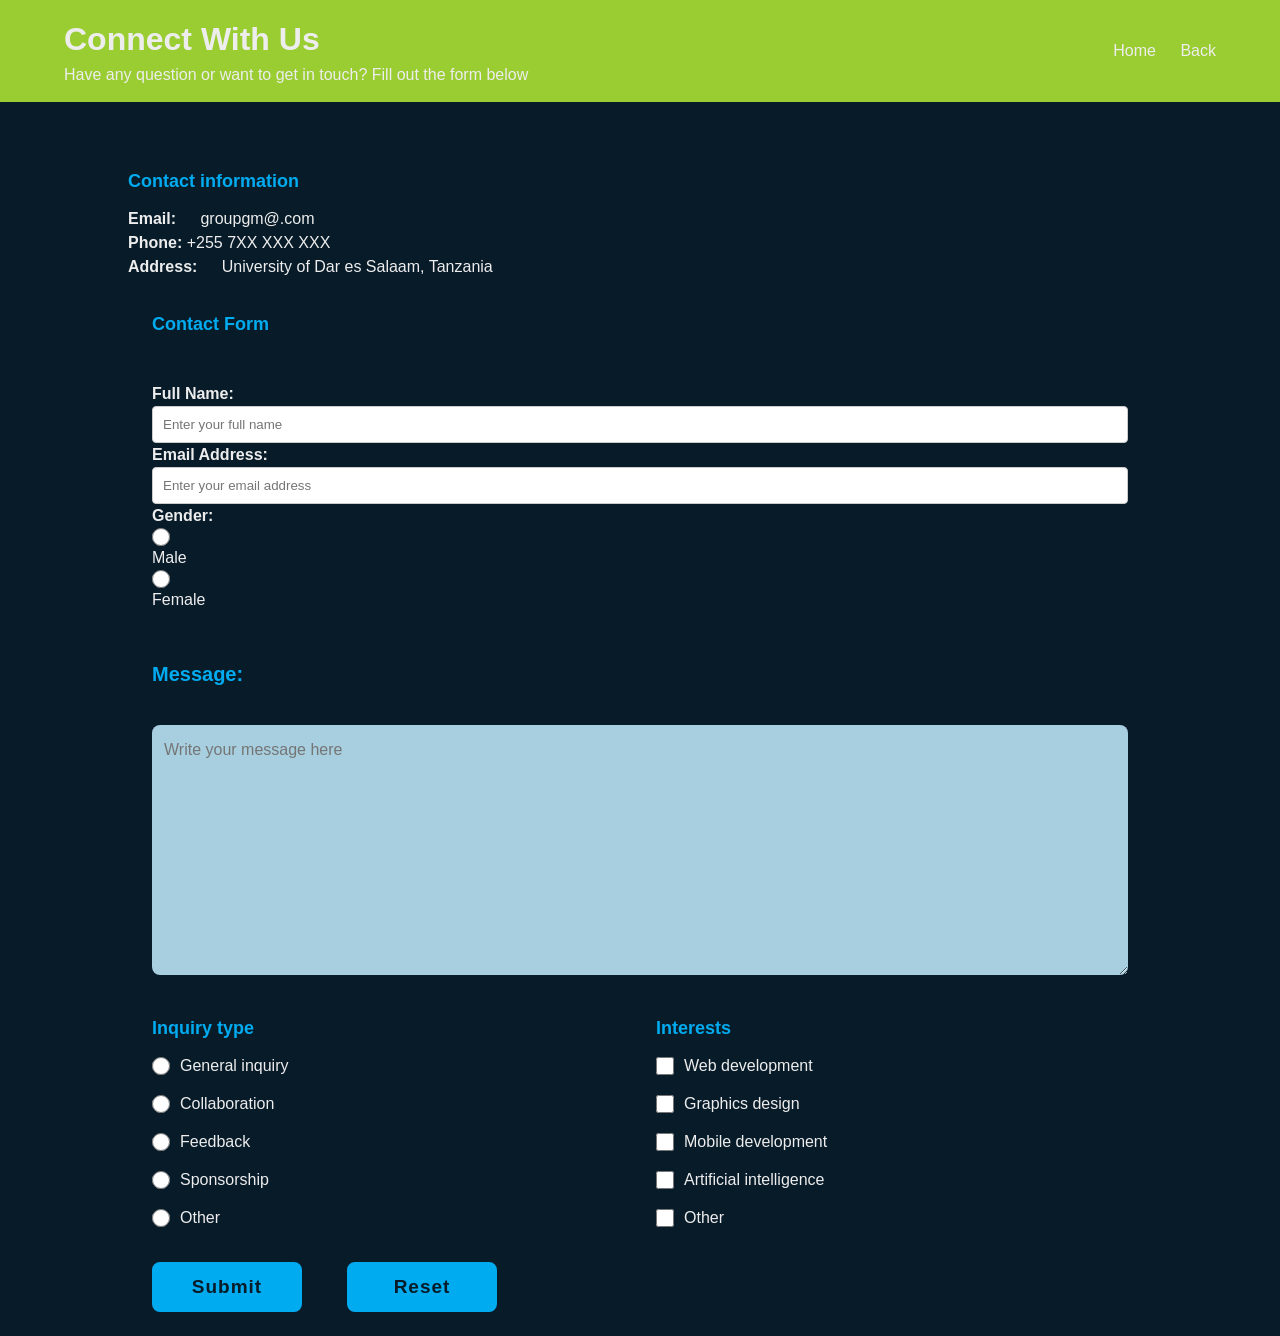
==== Contact/contact.html @ 30496560 "Add files via upload" ====
<!DOCTYPE html>
<html lang="en">
<head>
    <meta charset="UTF-8">
    <meta name="viewport" content="width=device-width, initial-scale=1.0">
    <title>Contact</title>
    <link rel="stylesheet" href="contact.css">
</head>

<body>
    <div class="main-container">
        <header class="navbar">
            <div class="header">
                <div class="req">
                <h1>Connect With Us</h1>
                <p>Have any question or want to get in touch? Fill out the form below</p>
                </div>
                <div class="nar">
                <a href="../index.html">Home</a>
                <button onclick="history.back()" class="but">Back</button>
                </div>
            </div>
        </header>

        <div class="content">
    <h3> Contact information</h3>
        <div clss="contact">
    <b>Email: </b> <a href="mailto:mwitasebastian@icloud.com" target="_blank">groupgm@.com</a><br>
    <b>Phone: </b>+255 7XX XXX XXX <br>
    <b>Address: </b><a href="https://share.google/VHwOsMKqf42D4q6IT" target="_blank">University of Dar es Salaam, Tanzania</a>
    </div>

    

        <div class="cent">

        <h3>Contact Form</h3>

        <div class="middle">
                    <label><b>Full Name: </b></label>
                    <input type="text" placeholder="Enter your full name"><br>

                    <label><b>Email Address: </b></label>
                    <input type="email" placeholder="Enter your email address"><br>
                    <label><b>Gender: </b></label>
                    <input type="radio" name="gender"> Male
                    <input type="radio" name="gender"> Female
        </div>
               
                    <div class="mes">
                    <label><b>Message: </b></label><br>
                    <textarea name="message" placeholder="Write your message here"></textarea>
                    </div>
                
                

             <div class="form-grid">
      
      
      <div class="inquiry-section">
        <h3 class="inquiry-title">Inquiry type</h3>
        <div class="inquiry-options">
          <label class="inquiry-label">
            <input type="radio" name="inquiry" value="general" class="inquiry-radio">
            <span>General inquiry</span>
          </label>
          <label class="inquiry-label">
            <input type="radio" name="inquiry" value="collaboration" class="inquiry-radio">
            <span>Collaboration</span>
          </label>
          <label class="inquiry-label">
            <input type="radio" name="inquiry" value="feedback" class="inquiry-radio">
            <span>Feedback</span>
          </label>
          <label class="inquiry-label">
            <input type="radio" name="inquiry" value="sponsorship" class="inquiry-radio">
            <span>Sponsorship</span>
          </label>
          <label class="inquiry-label">
            <input type="radio" name="inquiry" value="other" class="inquiry-radio">
            <span>Other</span>
          </label>
        </div>
      </div>


      <div class="interests-section">
        <h3 class="interests-title">Interests</h3>
        <div class="interests-options">
          <label class="interests-label">
            <input type="checkbox" name="interests" value="web-dev" class="interests-checkbox">
            <span>Web development</span>
          </label>
          <label class="interests-label">
            <input type="checkbox" name="interests" value="graphics" class="interests-checkbox">
            <span>Graphics design</span>
          </label>
          <label class="interests-label">
            <input type="checkbox" name="interests" value="mobile-dev" class="interests-checkbox">
            <span>Mobile development</span>
          </label>
          <label class="interests-label">
            <input type="checkbox" name="interests" value="ai" class="interests-checkbox">
            <span>Artificial intelligence</span>
          </label>
          <label class="interests-label">
            <input type="checkbox" name="interests" value="other" class="interests-checkbox">
            <span>Other</span>
          </label>
        </div>
      </div>

        <div class="in">
            <button type="submit">Submit</button>
            <button type="reset">Reset</button>
        </div>

        </div>
        </div>


</body>

</html>
---- Contact/contact.css ----
*{
    margin: 0;
    padding: 0;
    box-sizing: border-box;
    font-family: 'Poppins', sans-serif;
}

body {
    background: #081b29;
    width: 80%;
    margin: 50px auto;
    color: #ededed;
    height: 100vh;             
    line-height: 1.5;
    padding-top: 90px; 
}

.header {
    position: fixed;
    top: 0;
    left: 0;
    width: 100%;
    padding: 15px 5%;
    background: yellowgreen;
    display: flex;
    flex-wrap: wrap;              
    justify-content: space-between;
    align-items: center;
    z-index: 100;
    gap: 10px;
}

.navbar {
    display: flex;
    flex-wrap: wrap;
    gap: 10px 25px;
}

.navbar a {
    color: #ededed;
    text-decoration: none;
    font-weight: 500;
    transition: color 0.3s;
}

.navbar a:hover {
    color: #00abf0;
}

.but{
    border-radius: 8px;
    background-color: yellowgreen;
    color: #ededed;
    font-size: 16px;
    font-weight: 200;
    border: none;
    cursor: pointer;
    transition: o.3s;
}

.but:hover{
    color: #00abf0;
}

.main-container h3{
    font-size: 18px;
    font-weight: 700;
    color: #00abf0;
    margin: 8px 0 12px;
}

.main-container a{
    color: #ededed;
    padding: 10px 20px;
    text-decoration: none;
    font-weight: 500;
    transition: color 0.3s;
}

.main-container a:hover {
    color: #00abf0;
}

.content{
    padding-top: 20px;
}

.in{
    display: flex;
    flex-direction: row;
    align-items: center;
    justify-content: space-between;
    gap: 10px;
    width: 345px;
    height: 50px;
}

.inq{
    margin: 20px 0 40px;
}

.cent{
    padding: 1.5rem;
    display: flex;
    flex-direction: column;
    gap: 2rem;
}

.mes{
    display: flex;
    flex-direction:column;
}

.mes label{
    font-weight: 500;
    font-size: 20px;
    color: #00abf0;
    margin-bottom: 0.75rem;
}

.mes textarea {
  font-family: inherit;
  font-size: 16px;
  color: #333333;
  padding: 12px;
  border: none;
  border-radius: 8px;
  background-color: #a7cfdf;
  min-height: 250px;
  width: 100%;
  resize: vertical;
  line-height: 1.6;
  transition: 0.2s;
}

.mes textarea:focus {
  outline: none;
  background-color: #ffffff;
}

.form-grid {
  display: grid;
  grid-template-columns: 1fr 1fr;
  gap: 2rem;
}

.in button{
    position: relative;
    display:inline-flex;
    justify-content: center;
    align-items: center;
    width: 150px;
    height: 100%;
    background: #00abf0;
    border: 2px solid #00abf0;
    border-radius: 8px;
    font-size: 19px;
    color: #081b29;
    text-decoration: none;
    font-weight: 600;
    letter-spacing: 1px;
    z-index: 1;
    overflow: hidden;
    transition: .5s;
}

.in button:hover{
    color: #00abf0;
}

.in button:nth-child(2){
    color: #081b29;
}

.in button:nth-child(2):hover{
    color: #00abf0;
}

.in button:nth-child(2)::before{
    color: #00abf0;
}

.in button::before{
    position: absolute;
    top: 0;
    content: '';
    left: 0;
    width: 0;
    height: 100%;
    background-color: #081b29;
    z-index: -1;
    transition: 0.5s;
}

.in button:hover::before{
    width: 100%;
}

.inquiry-section {
  display: flex;
  flex-direction: column;
}
 
.inquiry-title {
  font-weight: 500;
  font-size: 20px;
  color: #1a1a1a;
  margin: 0 0 1rem 0;
}
 
.inquiry-options {
  display: flex;
  flex-direction: column;
  gap: 0.875rem;
}
 
.inquiry-label {
  display: flex;
  align-items: center;
  gap: 10px;
  cursor: pointer;
  font-size: 16px;
  transition: 0.2s;
}
 
.inquiry-label:hover {
  color: #4a90e2;
}
 
.inquiry-radio {
  width: 18px;
  height: 18px;
  cursor: pointer;
  accent-color: #4a90e2;
}
 
.interests-section {
  display: flex;
  flex-direction: column;
}
 
.interests-title {
  font-weight: 500;
  font-size: 16px;
  color: #ededed;
  margin: 0 0 1rem 0;
}
 
.interests-options {
  display: flex;
  flex-direction: column;
  gap: 0.875rem;
}
 
.interests-label {
  display: flex;
  align-items: center;
  gap: 10px;
  cursor: pointer;
  font-size: 16px;
  transition: color 0.2s ease;
}
 
.interests-label:hover {
  color: #4a90e2;
}
 
.interests-checkbox {
  width: 18px;
  height: 18px;
  cursor: pointer;
  accent-color: #4a90e2;
}

.middle{
    margin-bottom: 15px; 
}

.middle label{
    font-weight: 700;
    margin-bottom: 5px;
}

input[type="text"], input[type="email"]{
    padding: 10px;
    border: 1px solid #ccc;
    border-radius: 4px;
    width: 100%;
}

input[type="radio"]{
    display: flex;
    gap: 15px;
    align-items: center;
    width: 18px;
    height: 18px;
    cursor: pointer;
    accent-color: #4a90e2;
}
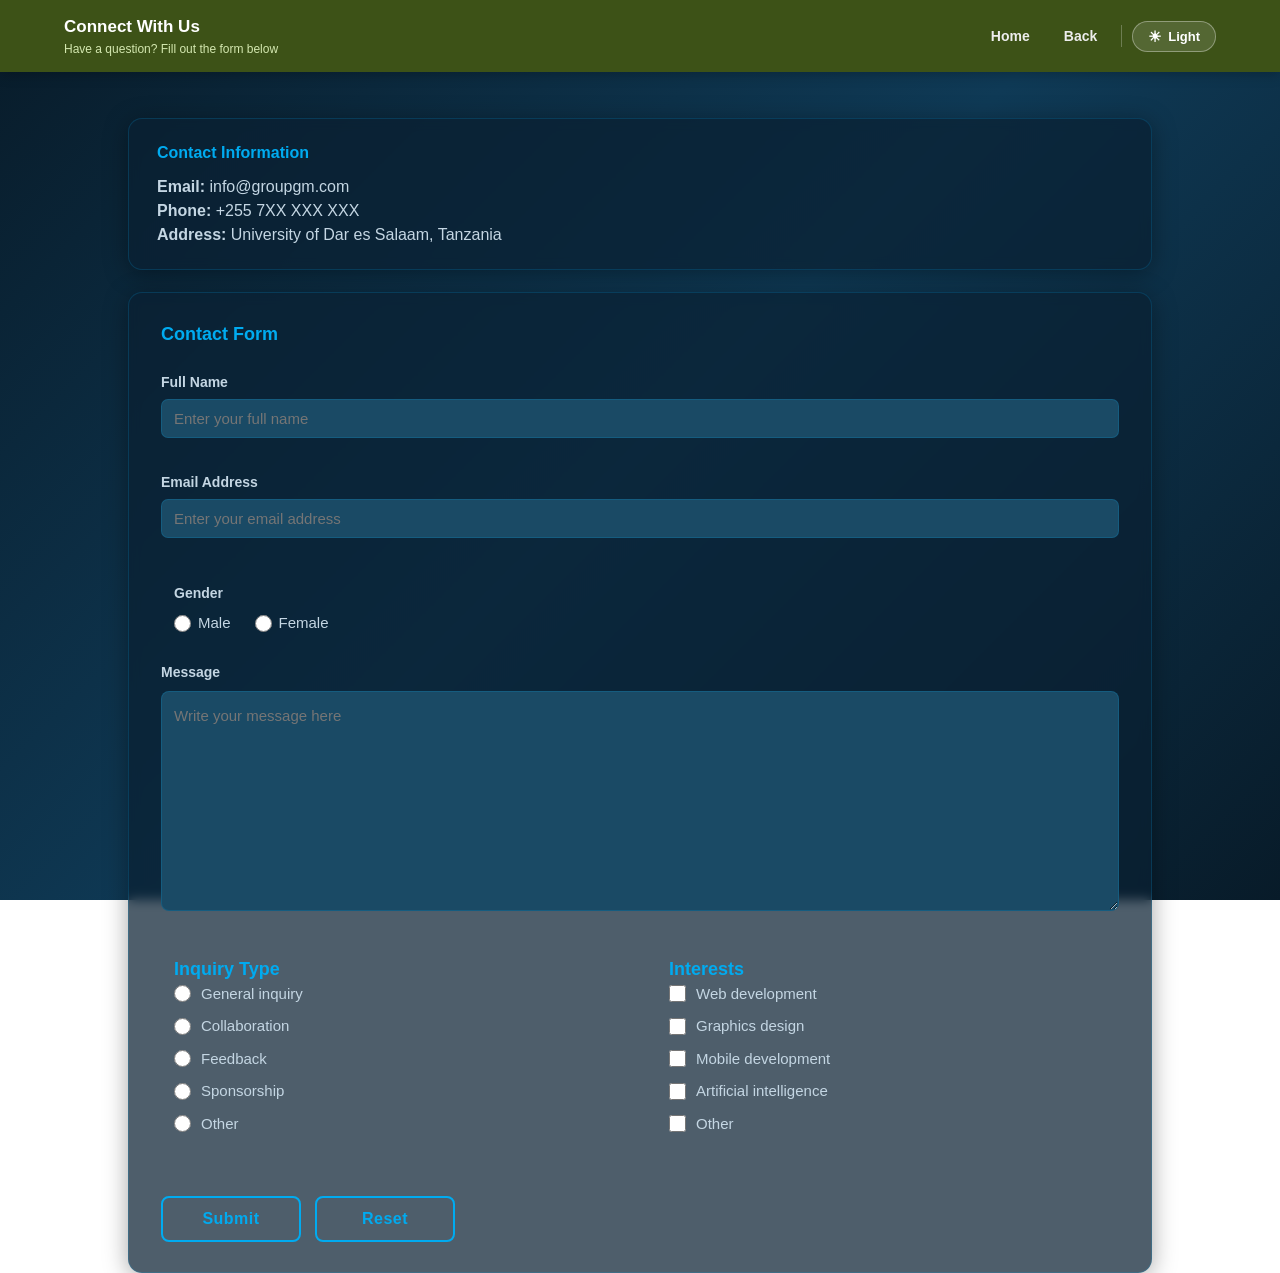
==== commit aa02567e: "Add files via upload" ====
--- a/Contact/contact.html
+++ b/Contact/contact.html
@@ -6,119 +6,140 @@
     <title>Contact</title>
     <link rel="stylesheet" href="contact.css">
 </head>
+<body>
+    <header class="header">
+        <div class="req">
+            <h1>Connect With Us</h1>
+            <p>Have a question? Fill out the form below</p>
+        </div>
+        <div class="nar">
+            <a href="../index.html">Home</a>
+            <button class="but" onclick="history.back()">Back</button>
+            <div class="nav-divider"></div>
+            <button class="theme-toggle" id="themeToggle" onclick="toggleTheme()">
+                <span class="toggle-icon"></span>
+                <span class="toggle-label">Dark</span>
+            </button>
+        </div>
+    </header>
 
-<body>
     <div class="main-container">
-        <header class="navbar">
-            <div class="header">
-                <div class="req">
-                <h1>Connect With Us</h1>
-                <p>Have any question or want to get in touch? Fill out the form below</p>
-                </div>
-                <div class="nar">
-                <a href="../index.html">Home</a>
-                <button onclick="history.back()" class="but">Back</button>
-                </div>
+        <div class="content">
+
+            <div class="contact-info-card">
+                <h3>Contact Information</h3>
+                <b>Email: </b><a href="mailto:info@groupgm.com" target="_blank">info@groupgm.com</a><br>
+                <b>Phone: </b> +255 7XX XXX XXX<br>
+                <b>Address: </b><a href="https://share.google/VHwOsMKqf42D4q6IT" target="_blank">University of Dar es Salaam, Tanzania</a>
             </div>
-        </header>
 
-        <div class="content">
-    <h3> Contact information</h3>
-        <div clss="contact">
-    <b>Email: </b> <a href="mailto:mwitasebastian@icloud.com" target="_blank">groupgm@.com</a><br>
-    <b>Phone: </b>+255 7XX XXX XXX <br>
-    <b>Address: </b><a href="https://share.google/VHwOsMKqf42D4q6IT" target="_blank">University of Dar es Salaam, Tanzania</a>
+            <div class="cent">
+                <h3>Contact Form</h3>
+
+                <form id="form" novalidate>
+
+                    <!-- Full Name -->
+                    <div class="middle">
+                        <label><b>Full Name</b></label>
+                        <input id="username" type="text" placeholder="Enter your full name">
+                        <div class="error"></div>
+                    </div>
+
+                    <!-- Email -->
+                    <div class="middle">
+                        <label><b>Email Address</b></label>
+                        <input id="email" type="email" placeholder="Enter your email address">
+                        <div class="error"></div>
+                    </div>
+
+                    <!-- Gender -->
+                    <div id="gender-group" class="group-field">
+                        <label class="group-label"><b>Gender</b></label>
+                        <span class="inputt">
+                            <label class="radio-label"><input type="radio" name="gender" value="male"> Male</label>
+                            <label class="radio-label"><input type="radio" name="gender" value="female"> Female</label>
+                        </span>
+                        <div class="group-hint">Please select your gender</div>
+                    </div>
+
+                    <!-- Message -->
+                    <div class="mes middle">
+                        <label><b>Message</b></label>
+                        <textarea name="message" id="messag" placeholder="Write your message here" required></textarea>
+                        <div class="error"></div>
+                    </div>
+
+                    <div class="form-grid">
+
+                        <!-- Inquiry Type -->
+                        <div id="inquiry-group" class="group-field inquiry-section">
+                            <h3 class="inquiry-title">Inquiry Type</h3>
+                            <div class="inquiry-options">
+                                <label class="inquiry-label">
+                                    <input type="radio" name="inquiry" value="general" class="inquiry-radio">
+                                    <span>General inquiry</span>
+                                </label>
+                                <label class="inquiry-label">
+                                    <input type="radio" name="inquiry" value="collaboration" class="inquiry-radio">
+                                    <span>Collaboration</span>
+                                </label>
+                                <label class="inquiry-label">
+                                    <input type="radio" name="inquiry" value="feedback" class="inquiry-radio">
+                                    <span>Feedback</span>
+                                </label>
+                                <label class="inquiry-label">
+                                    <input type="radio" name="inquiry" value="sponsorship" class="inquiry-radio">
+                                    <span>Sponsorship</span>
+                                </label>
+                                <label class="inquiry-label">
+                                    <input type="radio" name="inquiry" value="other" class="inquiry-radio">
+                                    <span>Other</span>
+                                </label>
+                            </div>
+                            <div class="group-hint">Please select an inquiry type</div>
+                        </div>
+
+                        <!-- Interests -->
+                        <div id="interest-group" class="group-field interests-section">
+                            <h3 class="interests-title">Interests</h3>
+                            <div class="interests-options">
+                                <label class="interests-label">
+                                    <input type="checkbox" name="interests" value="web-dev" class="interests-checkbox">
+                                    <span>Web development</span>
+                                </label>
+                                <label class="interests-label">
+                                    <input type="checkbox" name="interests" value="graphics" class="interests-checkbox">
+                                    <span>Graphics design</span>
+                                </label>
+                                <label class="interests-label">
+                                    <input type="checkbox" name="interests" value="mobile-dev" class="interests-checkbox">
+                                    <span>Mobile development</span>
+                                </label>
+                                <label class="interests-label">
+                                    <input type="checkbox" name="interests" value="ai" class="interests-checkbox">
+                                    <span>Artificial intelligence</span>
+                                </label>
+                                <label class="interests-label">
+                                    <input type="checkbox" name="interests" value="other" class="interests-checkbox">
+                                    <span>Other</span>
+                                </label>
+                            </div>
+                            <div class="group-hint">Please select at least one interest</div>
+                        </div>
+
+                        <!-- Buttons -->
+                        <div class="in">
+                            <button type="submit">Submit</button>
+                            <button type="reset">Reset</button>
+                        </div>
+
+                    </div>
+                </form>
+            </div>
+
+        </div>
     </div>
 
-    
-
-        <div class="cent">
-
-        <h3>Contact Form</h3>
-
-        <div class="middle">
-                    <label><b>Full Name: </b></label>
-                    <input type="text" placeholder="Enter your full name"><br>
-
-                    <label><b>Email Address: </b></label>
-                    <input type="email" placeholder="Enter your email address"><br>
-                    <label><b>Gender: </b></label>
-                    <input type="radio" name="gender"> Male
-                    <input type="radio" name="gender"> Female
-        </div>
-               
-                    <div class="mes">
-                    <label><b>Message: </b></label><br>
-                    <textarea name="message" placeholder="Write your message here"></textarea>
-                    </div>
-                
-                
-
-             <div class="form-grid">
-      
-      
-      <div class="inquiry-section">
-        <h3 class="inquiry-title">Inquiry type</h3>
-        <div class="inquiry-options">
-          <label class="inquiry-label">
-            <input type="radio" name="inquiry" value="general" class="inquiry-radio">
-            <span>General inquiry</span>
-          </label>
-          <label class="inquiry-label">
-            <input type="radio" name="inquiry" value="collaboration" class="inquiry-radio">
-            <span>Collaboration</span>
-          </label>
-          <label class="inquiry-label">
-            <input type="radio" name="inquiry" value="feedback" class="inquiry-radio">
-            <span>Feedback</span>
-          </label>
-          <label class="inquiry-label">
-            <input type="radio" name="inquiry" value="sponsorship" class="inquiry-radio">
-            <span>Sponsorship</span>
-          </label>
-          <label class="inquiry-label">
-            <input type="radio" name="inquiry" value="other" class="inquiry-radio">
-            <span>Other</span>
-          </label>
-        </div>
-      </div>
-
-
-      <div class="interests-section">
-        <h3 class="interests-title">Interests</h3>
-        <div class="interests-options">
-          <label class="interests-label">
-            <input type="checkbox" name="interests" value="web-dev" class="interests-checkbox">
-            <span>Web development</span>
-          </label>
-          <label class="interests-label">
-            <input type="checkbox" name="interests" value="graphics" class="interests-checkbox">
-            <span>Graphics design</span>
-          </label>
-          <label class="interests-label">
-            <input type="checkbox" name="interests" value="mobile-dev" class="interests-checkbox">
-            <span>Mobile development</span>
-          </label>
-          <label class="interests-label">
-            <input type="checkbox" name="interests" value="ai" class="interests-checkbox">
-            <span>Artificial intelligence</span>
-          </label>
-          <label class="interests-label">
-            <input type="checkbox" name="interests" value="other" class="interests-checkbox">
-            <span>Other</span>
-          </label>
-        </div>
-      </div>
-
-        <div class="in">
-            <button type="submit">Submit</button>
-            <button type="reset">Reset</button>
-        </div>
-
-        </div>
-        </div>
-
-
+    <script src="contact.js"></script>
 </body>
-
-</html>+</html>
--- a/Contact/contact.css
+++ b/Contact/contact.css
@@ -1,299 +1,516 @@
-*{
-    margin: 0;
-    padding: 0;
-    box-sizing: border-box;
-    font-family: 'Poppins', sans-serif;
-}
-
-body {
-    background: #081b29;
-    width: 80%;
-    margin: 50px auto;
-    color: #ededed;
-    height: 100vh;             
-    line-height: 1.5;
-    padding-top: 90px; 
-}
-
-.header {
-    position: fixed;
-    top: 0;
-    left: 0;
-    width: 100%;
-    padding: 15px 5%;
-    background: yellowgreen;
-    display: flex;
-    flex-wrap: wrap;              
-    justify-content: space-between;
-    align-items: center;
-    z-index: 100;
-    gap: 10px;
-}
-
-.navbar {
-    display: flex;
-    flex-wrap: wrap;
-    gap: 10px 25px;
-}
-
-.navbar a {
-    color: #ededed;
-    text-decoration: none;
-    font-weight: 500;
-    transition: color 0.3s;
-}
-
-.navbar a:hover {
-    color: #00abf0;
-}
-
-.but{
-    border-radius: 8px;
-    background-color: yellowgreen;
-    color: #ededed;
-    font-size: 16px;
-    font-weight: 200;
-    border: none;
-    cursor: pointer;
-    transition: o.3s;
-}
-
-.but:hover{
-    color: #00abf0;
-}
-
-.main-container h3{
-    font-size: 18px;
-    font-weight: 700;
-    color: #00abf0;
-    margin: 8px 0 12px;
-}
-
-.main-container a{
-    color: #ededed;
-    padding: 10px 20px;
-    text-decoration: none;
-    font-weight: 500;
-    transition: color 0.3s;
-}
-
-.main-container a:hover {
-    color: #00abf0;
-}
-
-.content{
-    padding-top: 20px;
-}
-
-.in{
-    display: flex;
-    flex-direction: row;
-    align-items: center;
-    justify-content: space-between;
-    gap: 10px;
-    width: 345px;
-    height: 50px;
-}
-
-.inq{
-    margin: 20px 0 40px;
-}
-
-.cent{
-    padding: 1.5rem;
-    display: flex;
-    flex-direction: column;
-    gap: 2rem;
-}
-
-.mes{
-    display: flex;
-    flex-direction:column;
-}
-
-.mes label{
-    font-weight: 500;
-    font-size: 20px;
-    color: #00abf0;
-    margin-bottom: 0.75rem;
-}
-
-.mes textarea {
-  font-family: inherit;
-  font-size: 16px;
-  color: #333333;
-  padding: 12px;
-  border: none;
-  border-radius: 8px;
-  background-color: #a7cfdf;
-  min-height: 250px;
-  width: 100%;
-  resize: vertical;
-  line-height: 1.6;
-  transition: 0.2s;
-}
-
-.mes textarea:focus {
-  outline: none;
-  background-color: #ffffff;
-}
-
-.form-grid {
-  display: grid;
-  grid-template-columns: 1fr 1fr;
-  gap: 2rem;
-}
-
-.in button{
-    position: relative;
-    display:inline-flex;
-    justify-content: center;
-    align-items: center;
-    width: 150px;
-    height: 100%;
-    background: #00abf0;
-    border: 2px solid #00abf0;
-    border-radius: 8px;
-    font-size: 19px;
-    color: #081b29;
-    text-decoration: none;
-    font-weight: 600;
-    letter-spacing: 1px;
-    z-index: 1;
-    overflow: hidden;
-    transition: .5s;
-}
-
-.in button:hover{
-    color: #00abf0;
-}
-
-.in button:nth-child(2){
-    color: #081b29;
-}
-
-.in button:nth-child(2):hover{
-    color: #00abf0;
-}
-
-.in button:nth-child(2)::before{
-    color: #00abf0;
-}
-
-.in button::before{
-    position: absolute;
-    top: 0;
-    content: '';
-    left: 0;
-    width: 0;
-    height: 100%;
-    background-color: #081b29;
-    z-index: -1;
-    transition: 0.5s;
-}
-
-.in button:hover::before{
-    width: 100%;
-}
-
-.inquiry-section {
-  display: flex;
-  flex-direction: column;
-}
- 
-.inquiry-title {
-  font-weight: 500;
-  font-size: 20px;
-  color: #1a1a1a;
-  margin: 0 0 1rem 0;
-}
- 
-.inquiry-options {
-  display: flex;
-  flex-direction: column;
-  gap: 0.875rem;
-}
- 
-.inquiry-label {
-  display: flex;
-  align-items: center;
-  gap: 10px;
-  cursor: pointer;
-  font-size: 16px;
-  transition: 0.2s;
-}
- 
-.inquiry-label:hover {
-  color: #4a90e2;
-}
- 
-.inquiry-radio {
-  width: 18px;
-  height: 18px;
-  cursor: pointer;
-  accent-color: #4a90e2;
-}
- 
-.interests-section {
-  display: flex;
-  flex-direction: column;
-}
- 
-.interests-title {
-  font-weight: 500;
-  font-size: 16px;
-  color: #ededed;
-  margin: 0 0 1rem 0;
-}
- 
-.interests-options {
-  display: flex;
-  flex-direction: column;
-  gap: 0.875rem;
-}
- 
-.interests-label {
-  display: flex;
-  align-items: center;
-  gap: 10px;
-  cursor: pointer;
-  font-size: 16px;
-  transition: color 0.2s ease;
-}
- 
-.interests-label:hover {
-  color: #4a90e2;
-}
- 
-.interests-checkbox {
-  width: 18px;
-  height: 18px;
-  cursor: pointer;
-  accent-color: #4a90e2;
-}
-
-.middle{
-    margin-bottom: 15px; 
-}
-
-.middle label{
-    font-weight: 700;
-    margin-bottom: 5px;
-}
-
-input[type="text"], input[type="email"]{
-    padding: 10px;
-    border: 1px solid #ccc;
-    border-radius: 4px;
-    width: 100%;
-}
-
-input[type="radio"]{
-    display: flex;
-    gap: 15px;
-    align-items: center;
-    width: 18px;
-    height: 18px;
-    cursor: pointer;
-    accent-color: #4a90e2;
-}
+* {
+    margin: 0;
+    padding: 0;
+    box-sizing: border-box;
+    font-family: 'Poppins', sans-serif;
+}
+
+/* ── Theme variables ─────────────────────────────────────────── */
+:root {
+    --bg-start:        #081b29;
+    --bg-mid:          #0f3a56;
+    --bg-end:          #081b29;
+    --body-color:      #c4d6e3;
+    --card-bg:         rgba(10, 32, 50, 0.72);
+    --card-border:     rgba(0, 171, 240, 0.18);
+    --card-shadow:     0 4px 24px rgba(0,0,0,0.35);
+    --header-bg:       #3d5217;
+    --accent:          #00abf0;
+    --input-bg:        #1a4a65;
+    --input-color:     #e0eef5;
+    --input-focus-bg:  #1e5570;
+    --textarea-bg:     #1a4a65;
+    --toggle-bg:       rgba(255,255,255,0.12);
+    --toggle-border:   rgba(255,255,255,0.35);
+    --member-bg:       #0d2a40;
+    --inquiry-title:   #c4d6e3;
+}
+
+body.light-mode {
+    --bg-start:        #e8f4fb;
+    --bg-mid:          #cce8f6;
+    --bg-end:          #e8f4fb;
+    --body-color:      #1e3a4a;
+    --card-bg:         rgba(255, 255, 255, 0.82);
+    --card-border:     rgba(0, 140, 200, 0.22);
+    --card-shadow:     0 4px 20px rgba(0,80,140,0.10);
+    --header-bg:       #4a6b1a;
+    --accent:          #0085c0;
+    --input-bg:        #ddf0fa;
+    --input-color:     #1e3a4a;
+    --input-focus-bg:  #ffffff;
+    --textarea-bg:     #ddf0fa;
+    --toggle-bg:       rgba(255,255,255,0.18);
+    --toggle-border:   rgba(255,255,255,0.45);
+    --member-bg:       #d0eaf8;
+    --inquiry-title:   #1e3a4a;
+}
+
+body {
+    background: linear-gradient(135deg, var(--bg-start), var(--bg-mid), var(--bg-end));
+    background-attachment: fixed;
+    width: 80%;
+    margin: 0 auto;
+    color: var(--body-color);
+    min-height: 100vh;
+    line-height: 1.5;
+    padding-top: 90px;
+    transition: background 0.45s ease, color 0.45s ease;
+}
+
+/* ── Header ──────────────────────────────────────────────────── */
+.header {
+    position: fixed;
+    top: 0;
+    left: 0;
+    width: 100%;
+    padding: 0 5%;
+    height: 72px;
+    background: var(--header-bg);
+    display: flex;
+    justify-content: space-between;
+    align-items: center;
+    gap: 16px;
+    z-index: 100;
+    box-shadow: 0 2px 12px rgba(0,0,0,0.25);
+    transition: background 0.45s ease;
+}
+
+/* ── Header left: title block ────────────────────────────────── */
+.req h1 {
+    font-size: 17px;
+    font-weight: 700;
+    color: #ffffff;
+}
+
+.req p {
+    font-size: 12px;
+    color: #d4e8b0;
+    margin-top: 1px;
+}
+
+/* ── Header right: nav links + toggle ───────────────────────── */
+.nar {
+    display: flex;
+    align-items: center;
+    gap: 6px;
+}
+
+.nar a {
+    color: #ededed;
+    text-decoration: none;
+    font-weight: 600;
+    font-size: 14px;
+    padding: 8px 14px;
+    border-radius: 6px;
+    transition: background 0.25s, color 0.25s;
+}
+
+.nar a:hover {
+    color: #ffffff;
+    background: rgba(255,255,255,0.15);
+}
+
+.but {
+    background: transparent;
+    color: #ededed;
+    font-size: 14px;
+    font-weight: 600;
+    border: none;
+    cursor: pointer;
+    padding: 8px 14px;
+    border-radius: 6px;
+    transition: background 0.25s, color 0.25s;
+    font-family: inherit;
+}
+
+.but:hover {
+    color: #ffffff;
+    background: rgba(255,255,255,0.15);
+}
+
+/* ── Nav divider ─────────────────────────────────────────────── */
+.nav-divider {
+    width: 1px;
+    height: 22px;
+    background: rgba(255,255,255,0.25);
+    margin: 0 4px;
+}
+
+/* ── Theme toggle ────────────────────────────────────────────── */
+.theme-toggle {
+    display: flex;
+    align-items: center;
+    gap: 7px;
+    padding: 7px 15px;
+    background: var(--toggle-bg);
+    border: 1.5px solid var(--toggle-border);
+    border-radius: 20px;
+    cursor: pointer;
+    font-size: 13px;
+    font-weight: 600;
+    color: #ffffff;
+    transition: background 0.3s, border-color 0.3s, color 0.3s;
+    white-space: nowrap;
+    line-height: 1;
+    font-family: inherit;
+}
+
+.theme-toggle:hover {
+    background: rgba(0, 171, 240, 0.25);
+    border-color: var(--accent);
+    color: #00d4ff;
+}
+
+.toggle-icon {
+    font-size: 15px;
+    line-height: 1;
+}
+
+/* ── Content area ────────────────────────────────────────────── */
+.content {
+    padding-top: 28px;
+}
+
+/* ── Contact info card ───────────────────────────────────────── */
+.contact-info-card {
+    background: var(--card-bg);
+    border: 1px solid var(--card-border);
+    border-radius: 14px;
+    padding: 22px 28px;
+    box-shadow: var(--card-shadow);
+    backdrop-filter: blur(6px);
+    margin-bottom: 22px;
+    transition: background 0.45s, border-color 0.45s;
+}
+
+.contact-info-card h3 {
+    font-size: 16px;
+    font-weight: 700;
+    color: var(--accent);
+    margin-bottom: 10px;
+    transition: color 0.45s;
+}
+
+.contact-info-card a {
+    color: var(--body-color);
+    text-decoration: none;
+    font-weight: 500;
+    transition: color 0.3s;
+    padding: 0;
+}
+
+.contact-info-card a:hover {
+    color: var(--accent);
+}
+
+/* ── Form card ───────────────────────────────────────────────── */
+.cent {
+    background: var(--card-bg);
+    border: 1px solid var(--card-border);
+    border-radius: 14px;
+    padding: 28px 32px;
+    box-shadow: var(--card-shadow);
+    backdrop-filter: blur(6px);
+    display: flex;
+    flex-direction: column;
+    gap: 1.5rem;
+    transition: background 0.45s, border-color 0.45s;
+}
+
+.cent h3 {
+    font-size: 18px;
+    font-weight: 700;
+    color: var(--accent);
+    margin: 0;
+    transition: color 0.45s;
+}
+
+/* ── Text inputs ─────────────────────────────────────────────── */
+.middle {
+    margin-bottom: 14px;
+}
+
+.middle label {
+    font-weight: 700;
+    font-size: 14px;
+    display: block;
+    margin-bottom: 6px;
+    color: var(--body-color);
+    transition: color 0.45s;
+}
+
+input[type="text"],
+input[type="email"] {
+    width: 100%;
+    padding: 10px 12px;
+    border: 1.5px solid var(--card-border);
+    border-radius: 7px;
+    background: var(--input-bg);
+    color: var(--input-color);
+    font-size: 15px;
+    font-family: inherit;
+    transition: background 0.3s, border-color 0.25s, color 0.3s;
+}
+
+input[type="text"]:focus,
+input[type="email"]:focus {
+    outline: none;
+    border-color: var(--accent);
+    background: var(--input-focus-bg);
+}
+
+input[type="radio"] {
+    width: 17px;
+    height: 17px;
+    cursor: pointer;
+    accent-color: var(--accent);
+}
+
+/* ── Gender row ──────────────────────────────────────────────── */
+.group-field {
+    margin-bottom: 16px;
+    padding: 10px 12px;
+    border-radius: 9px;
+    border: 1.5px solid transparent;
+    transition: transform 0.2s ease, border-color 0.3s;
+}
+
+.group-label {
+    font-weight: 700;
+    font-size: 14px;
+    display: block;
+    margin-bottom: 8px;
+    color: var(--body-color);
+}
+
+.inputt {
+    display: flex;
+    flex-direction: row;
+    gap: 24px;
+}
+
+.radio-label {
+    display: inline-flex;
+    align-items: center;
+    gap: 7px;
+    cursor: pointer;
+    font-size: 15px;
+}
+
+/* ── Textarea / message ──────────────────────────────────────── */
+.mes {
+    display: flex;
+    flex-direction: column;
+}
+
+.mes label {
+    font-weight: 700;
+    font-size: 14px;
+    color: var(--body-color);
+    margin-bottom: 8px;
+    transition: color 0.45s;
+}
+
+.mes textarea {
+    font-family: inherit;
+    font-size: 15px;
+    color: var(--input-color);
+    padding: 12px;
+    border: 1.5px solid var(--card-border);
+    border-radius: 8px;
+    background: var(--textarea-bg);
+    min-height: 220px;
+    width: 100%;
+    resize: vertical;
+    line-height: 1.6;
+    transition: background 0.3s, border-color 0.25s, color 0.3s;
+}
+
+.mes textarea:focus {
+    outline: none;
+    border-color: var(--accent);
+    background: var(--input-focus-bg);
+}
+
+/* ── Form grid (inquiry + interests + buttons) ───────────────── */
+.form-grid {
+    display: grid;
+    grid-template-columns: 1fr 1fr;
+    gap: 2rem;
+    margin-top: 8px;
+}
+
+/* ── Inquiry section ─────────────────────────────────────────── */
+.inquiry-section {
+    display: flex;
+    flex-direction: column;
+}
+
+.inquiry-title {
+    font-weight: 700;
+    font-size: 15px;
+    color: var(--inquiry-title);
+    margin: 0 0 12px 0;
+    transition: color 0.45s;
+}
+
+.inquiry-options {
+    display: flex;
+    flex-direction: column;
+    gap: 10px;
+}
+
+.inquiry-label {
+    display: flex;
+    align-items: center;
+    gap: 10px;
+    cursor: pointer;
+    font-size: 15px;
+    transition: color 0.2s;
+}
+
+.inquiry-label:hover { color: var(--accent); }
+
+.inquiry-radio {
+    width: 17px;
+    height: 17px;
+    cursor: pointer;
+    accent-color: var(--accent);
+}
+
+/* ── Interests section ───────────────────────────────────────── */
+.interests-section {
+    display: flex;
+    flex-direction: column;
+}
+
+.interests-title {
+    font-weight: 700;
+    font-size: 15px;
+    color: var(--body-color);
+    margin: 0 0 12px 0;
+    transition: color 0.45s;
+}
+
+.interests-options {
+    display: flex;
+    flex-direction: column;
+    gap: 10px;
+}
+
+.interests-label {
+    display: flex;
+    align-items: center;
+    gap: 10px;
+    cursor: pointer;
+    font-size: 15px;
+    transition: color 0.2s;
+}
+
+.interests-label:hover { color: var(--accent); }
+
+.interests-checkbox {
+    width: 17px;
+    height: 17px;
+    cursor: pointer;
+    accent-color: var(--accent);
+}
+
+/* ── Submit / Reset buttons ──────────────────────────────────── */
+.in {
+    display: flex;
+    flex-direction: row;
+    align-items: center;
+    gap: 14px;
+    height: 50px;
+}
+
+.in button {
+    position: relative;
+    display: inline-flex;
+    justify-content: center;
+    align-items: center;
+    width: 140px;
+    height: 46px;
+    background: transparent;
+    border: 2px solid var(--accent);
+    border-radius: 8px;
+    font-size: 16px;
+    color: var(--accent);
+    font-weight: 700;
+    letter-spacing: 0.5px;
+    z-index: 1;
+    overflow: hidden;
+    cursor: pointer;
+    font-family: inherit;
+    transition: color 0.4s;
+}
+
+.in button:hover {
+    color: #081b29;
+}
+
+.in button::before {
+    position: absolute;
+    content: '';
+    top: 0; left: 0;
+    width: 0;
+    height: 100%;
+    background: var(--accent);
+    z-index: -1;
+    transition: width 0.4s ease;
+}
+
+.in button:hover::before {
+    width: 100%;
+}
+
+/* ── Validation: error & success states ──────────────────────── */
+.group-hint {
+    display: none;
+    font-size: 12px;
+    color: #ff4d6a;
+    margin-top: 7px;
+}
+
+.group-field.group-error {
+    border-color: rgba(255, 77, 106, 0.5);
+    background: rgba(255, 77, 106, 0.06);
+}
+
+.group-field.group-error .group-hint {
+    display: block;
+}
+
+@keyframes groupPulse {
+    0%   { transform: scale(1); }
+    20%  { transform: scale(1.04); }
+    40%  { transform: scale(0.98); }
+    60%  { transform: scale(1.03); }
+    80%  { transform: scale(0.99); }
+    100% { transform: scale(1); }
+}
+
+.group-field.pulse {
+    animation: groupPulse 0.5s ease forwards;
+}
+
+.middle.error input,
+.mes.error textarea {
+    border-color: #ff4d6a !important;
+    background: rgba(255, 77, 106, 0.08) !important;
+}
+
+.middle.success input,
+.middle.success textarea {
+    border-color: #09c372 !important;
+}
+
+.middle .error {
+    color: #ff4d6a;
+    font-size: 12px;
+    margin-top: 4px;
+    min-height: 16px;
+    display: block;
+}
